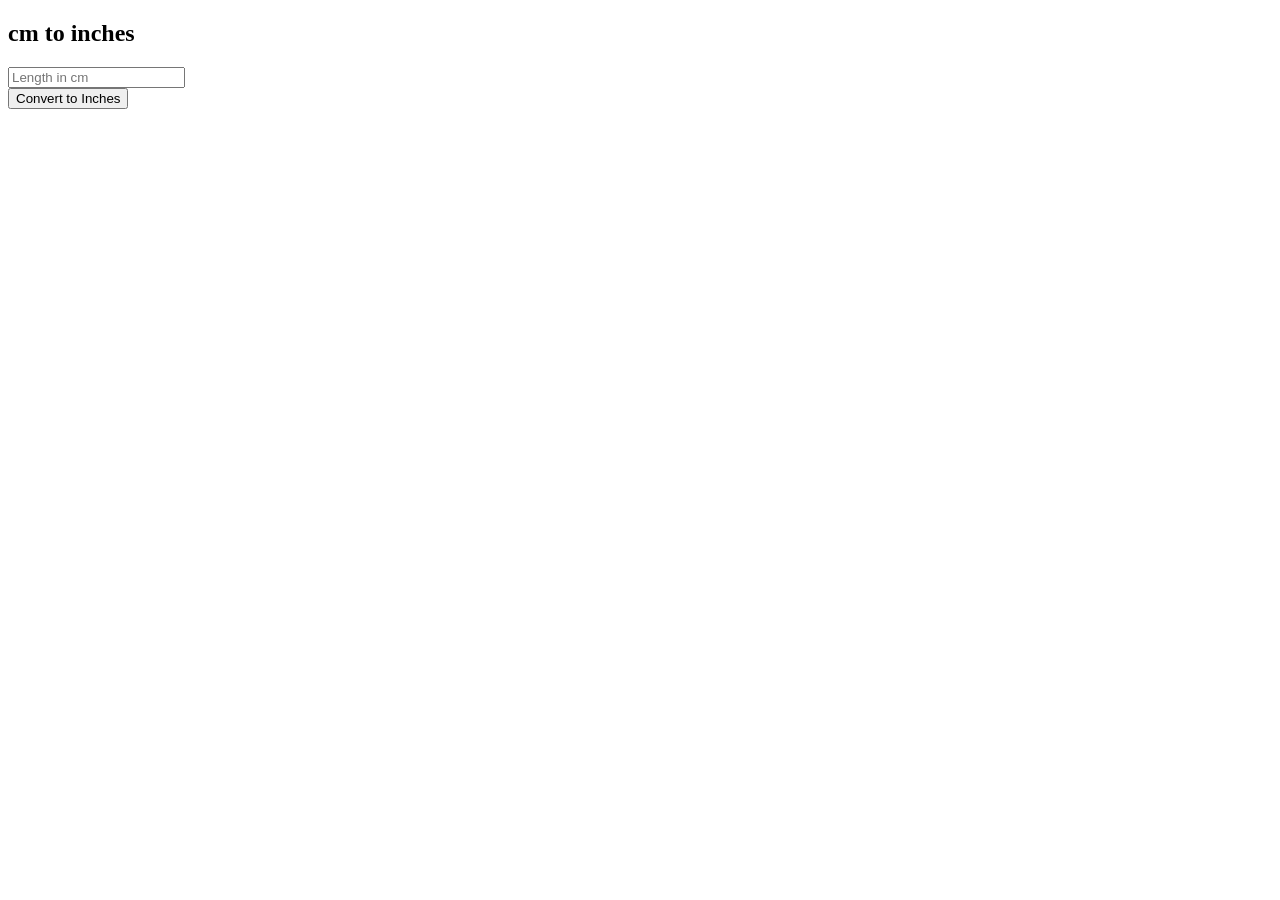
==== index.html @ 57b27dfd "code added" ====
<!DOCTYPE html>
<html lang="en">
<head>
    <meta charset="UTF-8">
    <meta name="viewport" content="width=device-width, initial-scale=1.0">
    <title>Length Converter</title>
    <link rel="stylesheet" href="style.css">
</head>
<body>
    <div id="wrapper">
        <h2>cm to inches</h2>
        <div class="inputdiv">
            <input type="text" id="input" placeholder="Length in cm">

        </div>
        <div><button type="submit" onclick="convert()"> Convert to Inches</button></div>
        <div id="result"></div>
    </div>
    <script>
        function convert(){
            let cmVal = Number(document.getElementById("input").value)
            let incVal = cmVal/2.54
            let result = document.getElementById("result")
            result.innerHTML = incVal.toFixed(2)
        }
            </script>
    
</body>
</html>
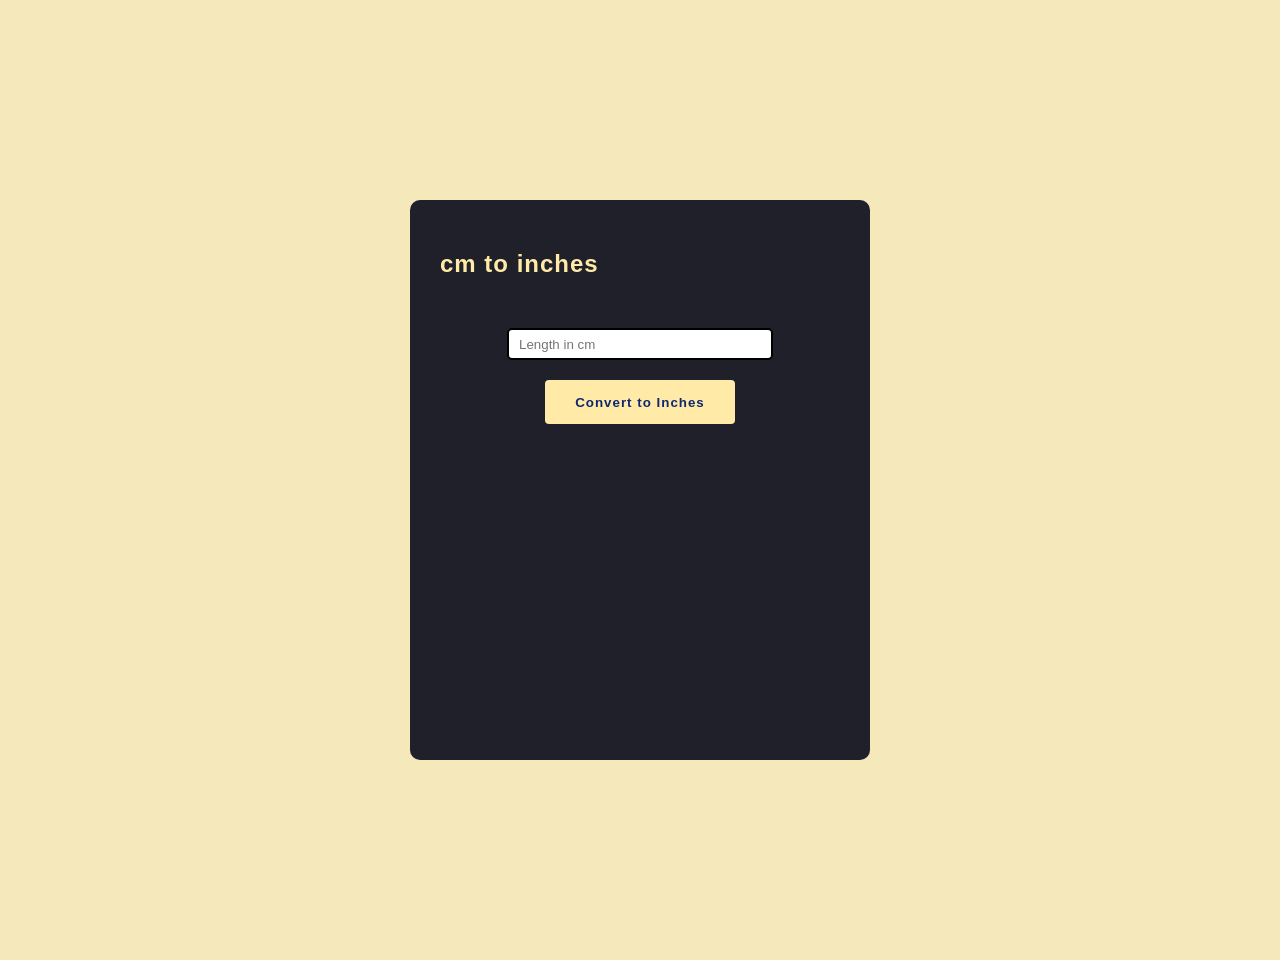
==== commit 7861aab4: "updated" ====
--- a/index.html
+++ b/index.html
@@ -21,7 +21,7 @@
             let cmVal = Number(document.getElementById("input").value)
             let incVal = cmVal/2.54
             let result = document.getElementById("result")
-            result.innerHTML = incVal.toFixed(2)
+            result.innerHTML = incVal.toFixed(2) + " Inches"
         }
             </script>
     
--- a/style.css
+++ b/style.css
@@ -0,0 +1,57 @@
+html,
+body{
+    margin: 0;
+    font-family: 'Pooppins', sans-serif;
+    background-color: #f5e8ba;
+}
+
+#wrapper div,wrapper h2{
+    display: flex;
+    justify-content: center;
+}
+h2{
+    color: #ffeba7;
+    letter-spacing: 1px;
+}
+input{
+    border-radius: 5px;
+    border: 2px solid black;
+    margin-top: 30px;
+    height: 2em;
+    width: 250px;
+    padding-left: 10px;
+
+}
+input:active{
+    border: none;
+}
+#wrapper{
+    height: 500px;
+    width: 400px;
+    margin: 200px auto;
+    background-color: #1f2029;
+    border-radius: 10px;
+    padding: 30px;
+}
+
+button{
+    margin-top: 20px;
+    background-color: #ffeba7;
+    border-radius: 4px;
+    height: 44px;
+    font-weight: 600;
+    padding: 0 30px;
+    letter-spacing: 1px;
+    border: none;
+    color: #102770;
+
+
+}
+button:hover{
+    cursor: pointer;
+}
+#result{
+    color: white;
+    margin-top: 20px;
+    font-size: 32px;
+}
